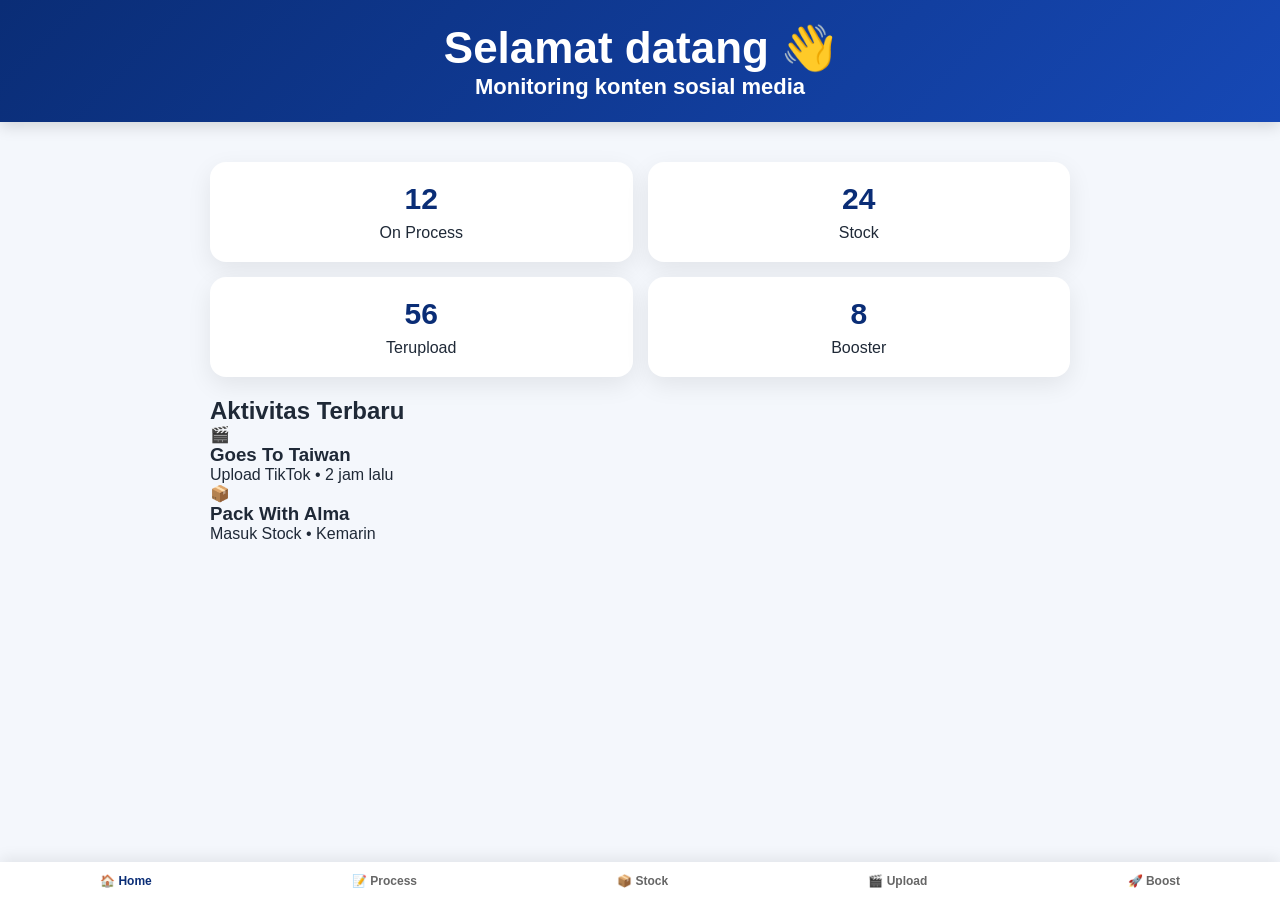
==== index.html @ 69a039ab "Update index.html" ====
<!DOCTYPE html>
<html lang="id">

<head>

<meta charset="UTF-8">
<meta name="viewport" content="width=device-width, initial-scale=1.0">

<title>CBM Content Manager</title>

<link rel="stylesheet" href="style.css">

</head>


<body>


<header>

<h1>Selamat datang 👋</h1>

<p>Monitoring konten sosial media</p>

</header>



<main class="container">


<section class="stats">


<div class="stat-card yellow">

<h2>12</h2>
<p>On Process</p>

</div>



<div class="stat-card blue">

<h2>24</h2>
<p>Stock</p>

</div>



<div class="stat-card green">

<h2>56</h2>
<p>Terupload</p>

</div>



<div class="stat-card purple">

<h2>8</h2>
<p>Booster</p>

</div>


</section>




<section>


<div class="section-title">

<h2>Aktivitas Terbaru</h2>

</div>



<div class="activity-card">


<div class="icon">
🎬
</div>


<div>

<h3>Goes To Taiwan</h3>

<p>
Upload TikTok • 2 jam lalu
</p>

</div>


</div>



<div class="activity-card">


<div class="icon">
📦
</div>


<div>

<h3>Pack With Alma</h3>

<p>
Masuk Stock • Kemarin
</p>

</div>


</div>



</section>




</main>




<nav class="bottom-nav">


<a class="active">

🏠
<span>Home</span>

</a>



<a>

📝
<span>Process</span>

</a>



<a>

📦
<span>Stock</span>

</a>



<a>

🎬
<span>Upload</span>

</a>



<a>

🚀
<span>Boost</span>

</a>



</nav>



<script src="script.js"></script>


</body>

</html>
---- style.css ----
*{
    margin:0;
    padding:0;
    box-sizing:border-box;
}

:root{
    --primary:#0A2D76;
    --primary-dark:#07245f;
    --background:#f4f7fc;
    --white:#ffffff;
    --text:#1f2937;
    --subtext:#6b7280;
    --border:#e5e7eb;
    --shadow:0 8px 24px rgba(0,0,0,.08);
    --radius:16px;
}

body{
    font-family:Arial, Helvetica, sans-serif;
    background:var(--background);
    color:var(--text);
    padding-bottom:90px;
}

header{
    background:linear-gradient(135deg,#0A2D76,#1648b5);
    color:white;
    text-align:center;
    padding:22px;
    font-size:22px;
    font-weight:bold;
    box-shadow:0 4px 15px rgba(0,0,0,.15);
}

.container{
    max-width:900px;
    margin:auto;
    padding:20px;
}

.card{
    background:var(--white);
    border-radius:var(--radius);
    padding:20px;
    margin-bottom:18px;
    box-shadow:var(--shadow);
}

.title{
    font-size:20px;
    font-weight:bold;
    color:var(--primary);
    margin-bottom:8px;
}

.card p{
    color:var(--subtext);
    margin-bottom:18px;
    line-height:1.5;
}

label{
    display:block;
    margin:16px 0 8px;
    font-size:14px;
    font-weight:600;
    color:var(--text);
}

input,
select,
textarea{
    width:100%;
    padding:14px 16px;
    border:1px solid var(--border);
    border-radius:12px;
    font-size:15px;
    background:#fff;
    outline:none;
    transition:.2s;
}

input:focus,
select:focus,
textarea:focus{
    border-color:var(--primary);
    box-shadow:0 0 0 3px rgba(10,45,118,.15);
}

textarea{
    resize:vertical;
    min-height:110px;
}

.button{
    width:100%;
    margin-top:25px;
    padding:15px;
    border:none;
    border-radius:12px;
    background:var(--primary);
    color:white;
    font-size:16px;
    font-weight:bold;
    cursor:pointer;
    transition:.25s;
}

.button:hover{
    background:var(--primary-dark);
    transform:translateY(-2px);
}

.stats{
    display:grid;
    grid-template-columns:repeat(2,1fr);
    gap:15px;
    margin:20px 0;
}

.stat-card{
    background:white;
    border-radius:16px;
    padding:20px;
    text-align:center;
    box-shadow:var(--shadow);
}

.stat-card h2{
    color:var(--primary);
    font-size:30px;
    margin-bottom:8px;
}

.stat-card span{
    font-size:14px;
    color:var(--subtext);
}

#contentList .card{
    border-left:5px solid var(--primary);
    margin-top:15px;
}

.bottom-nav{
    position:fixed;
    bottom:0;
    left:0;
    width:100%;
    background:white;
    display:flex;
    justify-content:space-around;
    align-items:center;
    padding:12px 0;
    box-shadow:0 -4px 15px rgba(0,0,0,.08);
    z-index:999;
}

.bottom-nav a{
    text-decoration:none;
    color:#666;
    font-size:12px;
    font-weight:600;
    text-align:center;
    transition:.2s;
}

.bottom-nav a:hover{
    color:var(--primary);
}

.bottom-nav a.active{
    color:var(--primary);
}

@media(max-width:480px){

    .container{
        padding:15px;
    }

    .card{
        padding:18px;
    }

    .title{
        font-size:18px;
    }

    .stats{
        gap:12px;
    }

    .stat-card h2{
        font-size:24px;
    }

    }
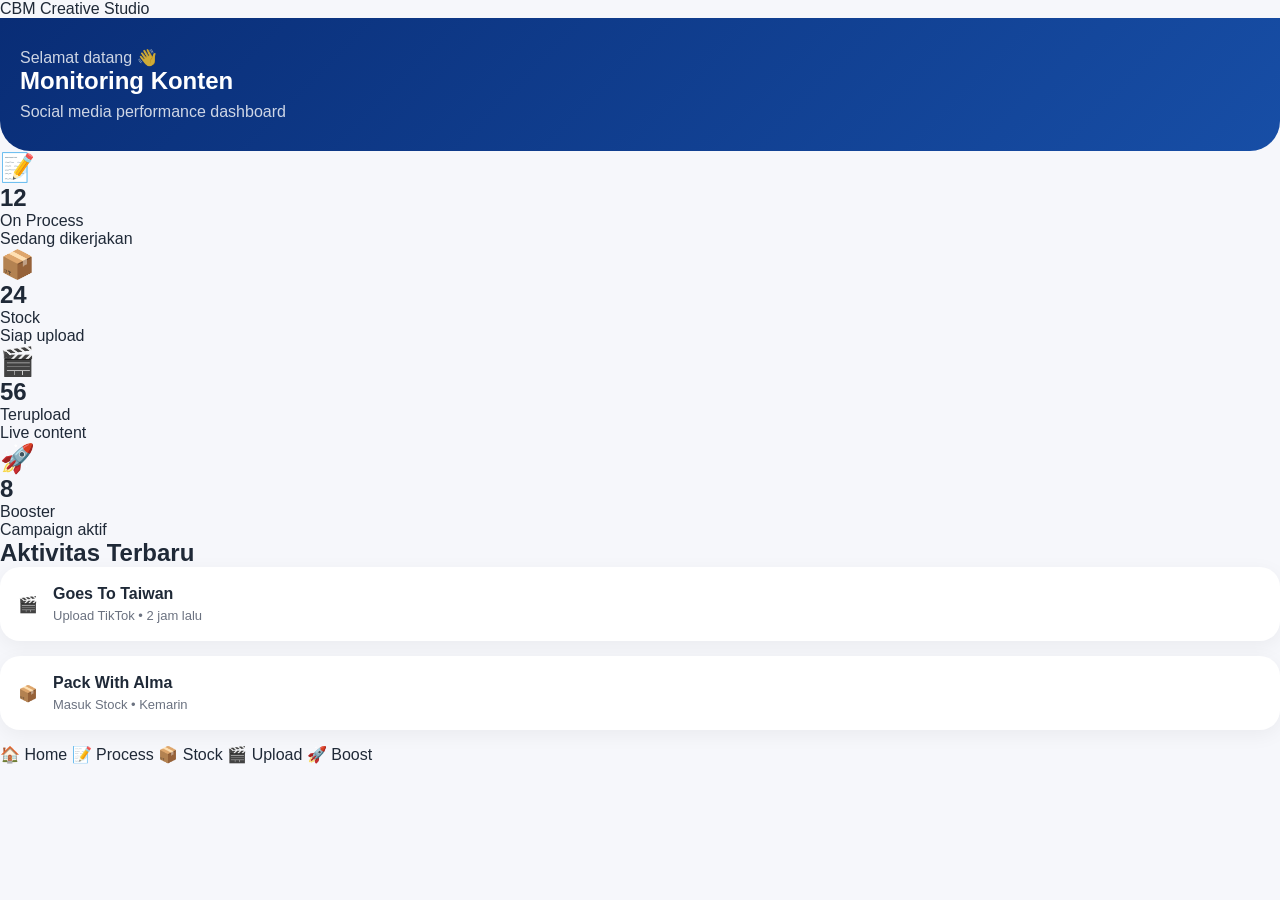
==== commit 37c19221: "Update index.html" ====
--- a/index.html
+++ b/index.html
@@ -6,7 +6,7 @@
 <meta charset="UTF-8">
 <meta name="viewport" content="width=device-width, initial-scale=1.0">
 
-<title>CBM Content Manager</title>
+<title>CBM Creative Studio</title>
 
 <link rel="stylesheet" href="style.css">
 
@@ -16,184 +16,266 @@
 <body>
 
 
+<div class="splash">
+
+<div class="logo">
+CBM
+<span>Creative Studio</span>
+</div>
+
+</div>
+
+
+
 <header>
 
-<h1>Selamat datang 👋</h1>
-
-<p>Monitoring konten sosial media</p>
+
+<div>
+
+<p class="hello">
+Selamat datang 👋
+</p>
+
+
+<h1>
+Monitoring Konten
+</h1>
+
+
+<p class="subtitle">
+Social media performance dashboard
+</p>
+
+
+</div>
+
 
 </header>
 
 
 
-<main class="container">
-
-
-<section class="stats">
-
-
-<div class="stat-card yellow">
-
-<h2>12</h2>
-<p>On Process</p>
-
-</div>
-
-
-
-<div class="stat-card blue">
-
-<h2>24</h2>
-<p>Stock</p>
-
-</div>
-
-
-
-<div class="stat-card green">
-
-<h2>56</h2>
-<p>Terupload</p>
-
-</div>
-
-
-
-<div class="stat-card purple">
-
-<h2>8</h2>
-<p>Booster</p>
-
-</div>
-
-
-</section>
-
-
+
+<main>
+
+
+<section class="grid">
+
+
+<div class="card process">
+
+<div class="icon">
+📝
+</div>
+
+<h2 class="counter">
+12
+</h2>
+
+<p>
+On Process
+</p>
+
+<span>
+Sedang dikerjakan
+</span>
+
+</div>
+
+
+
+<div class="card stock">
+
+<div class="icon">
+📦
+</div>
+
+<h2 class="counter">
+24
+</h2>
+
+<p>
+Stock
+</p>
+
+<span>
+Siap upload
+</span>
+
+</div>
+
+
+
+<div class="card upload">
+
+<div class="icon">
+🎬
+</div>
+
+<h2 class="counter">
+56
+</h2>
+
+<p>
+Terupload
+</p>
+
+<span>
+Live content
+</span>
+
+</div>
+
+
+
+
+<div class="card booster">
+
+<div class="icon">
+🚀
+</div>
+
+<h2>
+8
+</h2>
+
+<p>
+Booster
+</p>
+
+<span>
+Campaign aktif
+</span>
+
+</div>
+
+
+
+</section>
+
+
+
+
+<section class="activity">
+
+
+<h2>
+Aktivitas Terbaru
+</h2>
+
+
+<div class="activity-card">
+
+
+<div>
+🎬
+</div>
 
 
 <section>
 
-
-<div class="section-title">
-
-<h2>Aktivitas Terbaru</h2>
-
-</div>
+<h3>
+Goes To Taiwan
+</h3>
+
+
+<p>
+Upload TikTok • 2 jam lalu
+</p>
+
+
+</section>
+
+
+</div>
+
 
 
 
 <div class="activity-card">
 
 
-<div class="icon">
+<div>
+📦
+</div>
+
+
+<section>
+
+<h3>
+Pack With Alma
+</h3>
+
+
+<p>
+Masuk Stock • Kemarin
+</p>
+
+
+</section>
+
+
+</div>
+
+
+</section>
+
+
+</main>
+
+
+
+
+
+<nav>
+
+
+<a class="active">
+🏠
+<span>
+Home
+</span>
+</a>
+
+
+<a>
+📝
+<span>
+Process
+</span>
+</a>
+
+
+<a>
+📦
+<span>
+Stock
+</span>
+</a>
+
+
+<a>
 🎬
-</div>
-
-
-<div>
-
-<h3>Goes To Taiwan</h3>
-
-<p>
-Upload TikTok • 2 jam lalu
-</p>
-
-</div>
-
-
-</div>
-
-
-
-<div class="activity-card">
-
-
-<div class="icon">
-📦
-</div>
-
-
-<div>
-
-<h3>Pack With Alma</h3>
-
-<p>
-Masuk Stock • Kemarin
-</p>
-
-</div>
-
-
-</div>
-
-
-
-</section>
-
-
-
-
-</main>
-
-
-
-
-<nav class="bottom-nav">
-
-
-<a class="active">
-
-🏠
-<span>Home</span>
-
-</a>
-
-
-
-<a>
-
-📝
-<span>Process</span>
-
-</a>
-
-
-
-<a>
-
-📦
-<span>Stock</span>
-
-</a>
-
-
-
-<a>
-
-🎬
-<span>Upload</span>
-
-</a>
-
-
-
-<a>
-
+<span>
+Upload
+</span>
+</a>
+
+
+<a>
 🚀
-<span>Boost</span>
-
-</a>
-
+<span>
+Boost
+</span>
+</a>
 
 
 </nav>
 
 
 
+
 <script src="script.js"></script>
 
 
 </body>
-
 </html>
--- a/style.css
+++ b/style.css
@@ -1,199 +1,279 @@
 *{
-    margin:0;
-    padding:0;
-    box-sizing:border-box;
-}
-
-:root{
-    --primary:#0A2D76;
-    --primary-dark:#07245f;
-    --background:#f4f7fc;
-    --white:#ffffff;
-    --text:#1f2937;
-    --subtext:#6b7280;
-    --border:#e5e7eb;
-    --shadow:0 8px 24px rgba(0,0,0,.08);
-    --radius:16px;
-}
+
+margin:0;
+padding:0;
+box-sizing:border-box;
+
+}
+
+
 
 body{
-    font-family:Arial, Helvetica, sans-serif;
-    background:var(--background);
-    color:var(--text);
-    padding-bottom:90px;
-}
+
+font-family:
+Inter,
+Arial,
+sans-serif;
+
+background:#F6F7FB;
+
+color:#1F2937;
+
+padding-bottom:90px;
+
+}
+
+
 
 header{
-    background:linear-gradient(135deg,#0A2D76,#1648b5);
-    color:white;
-    text-align:center;
-    padding:22px;
-    font-size:22px;
-    font-weight:bold;
-    box-shadow:0 4px 15px rgba(0,0,0,.15);
-}
+
+background:
+linear-gradient(
+135deg,
+#092D76,
+#174EA6
+);
+
+
+color:white;
+
+padding:30px 20px;
+
+border-radius:
+0 0 30px 30px;
+
+}
+
+
+
+header h1{
+
+font-size:24px;
+
+margin-bottom:8px;
+
+}
+
+
+
+header p{
+
+opacity:.8;
+
+}
+
+
 
 .container{
-    max-width:900px;
-    margin:auto;
-    padding:20px;
-}
-
-.card{
-    background:var(--white);
-    border-radius:var(--radius);
-    padding:20px;
-    margin-bottom:18px;
-    box-shadow:var(--shadow);
-}
-
-.title{
-    font-size:20px;
-    font-weight:bold;
-    color:var(--primary);
-    margin-bottom:8px;
-}
-
-.card p{
-    color:var(--subtext);
-    margin-bottom:18px;
-    line-height:1.5;
-}
-
-label{
-    display:block;
-    margin:16px 0 8px;
-    font-size:14px;
-    font-weight:600;
-    color:var(--text);
-}
-
-input,
-select,
-textarea{
-    width:100%;
-    padding:14px 16px;
-    border:1px solid var(--border);
-    border-radius:12px;
-    font-size:15px;
-    background:#fff;
-    outline:none;
-    transition:.2s;
-}
-
-input:focus,
-select:focus,
-textarea:focus{
-    border-color:var(--primary);
-    box-shadow:0 0 0 3px rgba(10,45,118,.15);
-}
-
-textarea{
-    resize:vertical;
-    min-height:110px;
-}
-
-.button{
-    width:100%;
-    margin-top:25px;
-    padding:15px;
-    border:none;
-    border-radius:12px;
-    background:var(--primary);
-    color:white;
-    font-size:16px;
-    font-weight:bold;
-    cursor:pointer;
-    transition:.25s;
-}
-
-.button:hover{
-    background:var(--primary-dark);
-    transform:translateY(-2px);
-}
+
+padding:20px;
+
+}
+
+
+
 
 .stats{
-    display:grid;
-    grid-template-columns:repeat(2,1fr);
-    gap:15px;
-    margin:20px 0;
-}
+
+display:grid;
+
+grid-template-columns:
+repeat(2,1fr);
+
+gap:15px;
+
+margin-top:-20px;
+
+}
+
+
+
 
 .stat-card{
-    background:white;
-    border-radius:16px;
-    padding:20px;
-    text-align:center;
-    box-shadow:var(--shadow);
-}
+
+background:white;
+
+padding:20px;
+
+border-radius:22px;
+
+box-shadow:
+0 8px 25px rgba(0,0,0,.06);
+
+}
+
+
 
 .stat-card h2{
-    color:var(--primary);
-    font-size:30px;
-    margin-bottom:8px;
-}
-
-.stat-card span{
-    font-size:14px;
-    color:var(--subtext);
-}
-
-#contentList .card{
-    border-left:5px solid var(--primary);
-    margin-top:15px;
-}
+
+font-size:32px;
+
+}
+
+
+
+.stat-card p{
+
+color:#6B7280;
+
+margin-top:5px;
+
+}
+
+
+
+.yellow h2{
+
+color:#EAB308;
+
+}
+
+
+.blue h2{
+
+color:#2563EB;
+
+}
+
+
+.green h2{
+
+color:#16A34A;
+
+}
+
+
+.purple h2{
+
+color:#9333EA;
+
+}
+
+
+
+
+.section-title{
+
+margin:
+
+30px 0 15px;
+
+}
+
+
+
+.activity-card{
+
+background:white;
+
+padding:18px;
+
+border-radius:20px;
+
+display:flex;
+
+gap:15px;
+
+align-items:center;
+
+margin-bottom:15px;
+
+box-shadow:
+0 5px 20px rgba(0,0,0,.05);
+
+}
+
+
+
+.icon{
+
+font-size:28px;
+
+}
+
+
+.activity-card h3{
+
+font-size:16px;
+
+}
+
+
+
+.activity-card p{
+
+font-size:13px;
+
+color:#6B7280;
+
+margin-top:5px;
+
+}
+
+
+
 
 .bottom-nav{
-    position:fixed;
-    bottom:0;
-    left:0;
-    width:100%;
-    background:white;
-    display:flex;
-    justify-content:space-around;
-    align-items:center;
-    padding:12px 0;
-    box-shadow:0 -4px 15px rgba(0,0,0,.08);
-    z-index:999;
-}
+
+position:fixed;
+
+bottom:15px;
+
+left:15px;
+
+right:15px;
+
+
+height:70px;
+
+
+background:white;
+
+
+border-radius:25px;
+
+
+display:flex;
+
+justify-content:space-around;
+
+align-items:center;
+
+
+box-shadow:
+0 10px 30px rgba(0,0,0,.12);
+
+
+}
+
+
 
 .bottom-nav a{
-    text-decoration:none;
-    color:#666;
-    font-size:12px;
-    font-weight:600;
-    text-align:center;
-    transition:.2s;
-}
-
-.bottom-nav a:hover{
-    color:var(--primary);
-}
-
-.bottom-nav a.active{
-    color:var(--primary);
-}
-
-@media(max-width:480px){
-
-    .container{
-        padding:15px;
-    }
-
-    .card{
-        padding:18px;
-    }
-
-    .title{
-        font-size:18px;
-    }
-
-    .stats{
-        gap:12px;
-    }
-
-    .stat-card h2{
-        font-size:24px;
-    }
-
-    }
+
+text-align:center;
+
+font-size:12px;
+
+color:#9CA3AF;
+
+}
+
+
+
+.bottom-nav span{
+
+display:block;
+
+margin-top:4px;
+
+}
+
+
+
+.bottom-nav .active{
+
+color:#092D76;
+
+font-weight:bold;
+
+}
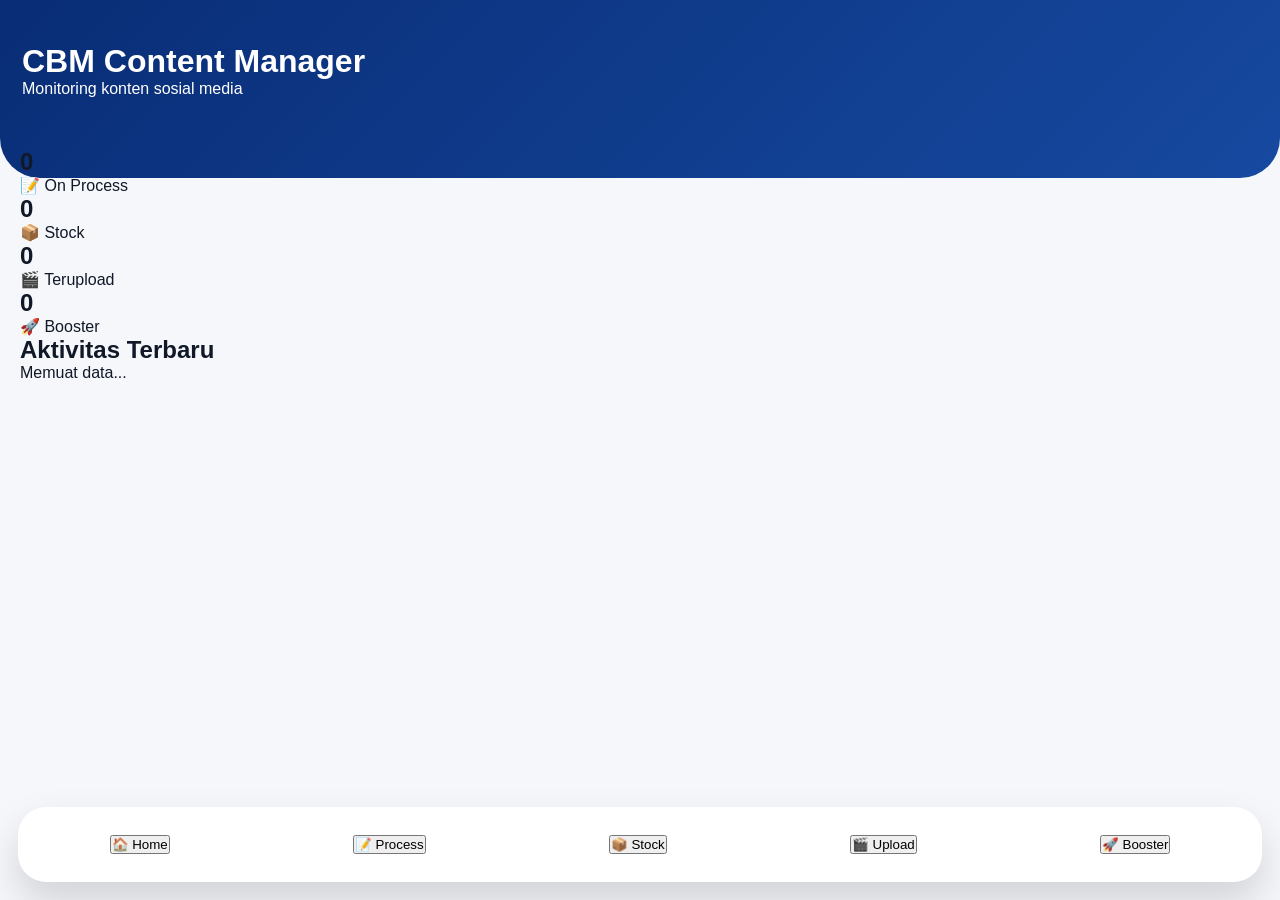
==== commit 82a86a07: "Update index.html" ====
--- a/index.html
+++ b/index.html
@@ -1,218 +1,65 @@
 <!DOCTYPE html>
 <html lang="id">
-
 <head>
 
 <meta charset="UTF-8">
 <meta name="viewport" content="width=device-width, initial-scale=1.0">
 
-<title>CBM Creative Studio</title>
+<title>CBM Content Manager</title>
 
 <link rel="stylesheet" href="style.css">
 
 </head>
 
-
 <body>
 
 
-<div class="splash">
+<header>
 
-<div class="logo">
-CBM
-<span>Creative Studio</span>
-</div>
+<h1>CBM Content Manager</h1>
+<p>Monitoring konten sosial media</p>
+
+</header>
+
+
+
+<main id="app">
+
+
+<section class="dashboard">
+
+
+<div class="box yellow">
+
+<h2 id="processCount">0</h2>
+<p>📝 On Process</p>
 
 </div>
 
 
 
-<header>
+<div class="box blue">
 
-
-<div>
-
-<p class="hello">
-Selamat datang 👋
-</p>
-
-
-<h1>
-Monitoring Konten
-</h1>
-
-
-<p class="subtitle">
-Social media performance dashboard
-</p>
-
-
-</div>
-
-
-</header>
-
-
-
-
-<main>
-
-
-<section class="grid">
-
-
-<div class="card process">
-
-<div class="icon">
-📝
-</div>
-
-<h2 class="counter">
-12
-</h2>
-
-<p>
-On Process
-</p>
-
-<span>
-Sedang dikerjakan
-</span>
+<h2 id="stockCount">0</h2>
+<p>📦 Stock</p>
 
 </div>
 
 
 
-<div class="card stock">
+<div class="box green">
 
-<div class="icon">
-📦
-</div>
-
-<h2 class="counter">
-24
-</h2>
-
-<p>
-Stock
-</p>
-
-<span>
-Siap upload
-</span>
+<h2 id="uploadCount">0</h2>
+<p>🎬 Terupload</p>
 
 </div>
 
 
 
-<div class="card upload">
+<div class="box purple">
 
-<div class="icon">
-🎬
-</div>
-
-<h2 class="counter">
-56
-</h2>
-
-<p>
-Terupload
-</p>
-
-<span>
-Live content
-</span>
-
-</div>
-
-
-
-
-<div class="card booster">
-
-<div class="icon">
-🚀
-</div>
-
-<h2>
-8
-</h2>
-
-<p>
-Booster
-</p>
-
-<span>
-Campaign aktif
-</span>
-
-</div>
-
-
-
-</section>
-
-
-
-
-<section class="activity">
-
-
-<h2>
-Aktivitas Terbaru
-</h2>
-
-
-<div class="activity-card">
-
-
-<div>
-🎬
-</div>
-
-
-<section>
-
-<h3>
-Goes To Taiwan
-</h3>
-
-
-<p>
-Upload TikTok • 2 jam lalu
-</p>
-
-
-</section>
-
-
-</div>
-
-
-
-
-<div class="activity-card">
-
-
-<div>
-📦
-</div>
-
-
-<section>
-
-<h3>
-Pack With Alma
-</h3>
-
-
-<p>
-Masuk Stock • Kemarin
-</p>
-
-
-</section>
-
+<h2 id="boosterCount">0</h2>
+<p>🚀 Booster</p>
 
 </div>
 
@@ -220,8 +67,23 @@
 </section>
 
 
+
+<h2 class="title">
+Aktivitas Terbaru
+</h2>
+
+
+<div id="activity">
+
+<p>
+Memuat data...
+</p>
+
+</div>
+
+
+
 </main>
-
 
 
 
@@ -229,48 +91,37 @@
 <nav>
 
 
-<a class="active">
+<button onclick="goPage('home')">
 🏠
-<span>
-Home
-</span>
-</a>
+<span>Home</span>
+</button>
 
 
-<a>
+<button onclick="goPage('process')">
 📝
-<span>
-Process
-</span>
-</a>
+<span>Process</span>
+</button>
 
 
-<a>
+<button onclick="goPage('stock')">
 📦
-<span>
-Stock
-</span>
-</a>
+<span>Stock</span>
+</button>
 
 
-<a>
+<button onclick="goPage('upload')">
 🎬
-<span>
-Upload
-</span>
-</a>
+<span>Upload</span>
+</button>
 
 
-<a>
+<button onclick="goPage('booster')">
 🚀
-<span>
-Boost
-</span>
-</a>
+<span>Booster</span>
+</button>
 
 
 </nav>
-
 
 
 
--- a/style.css
+++ b/style.css
@@ -1,46 +1,172 @@
 *{
-
-margin:0;
-padding:0;
-box-sizing:border-box;
-
-}
-
+    margin:0;
+    padding:0;
+    box-sizing:border-box;
+}
 
 
 body{
 
-font-family:
-Inter,
-Arial,
-sans-serif;
-
-background:#F6F7FB;
-
-color:#1F2937;
-
-padding-bottom:90px;
-
-}
-
+    font-family:
+    "Inter",
+    Arial,
+    sans-serif;
+
+    background:#F5F7FB;
+
+    color:#111827;
+
+    min-height:100vh;
+
+    padding-bottom:100px;
+
+}
+
+
+
+/* SPLASH */
+
+.splash{
+
+    position:fixed;
+
+    inset:0;
+
+    background:
+    linear-gradient(
+        135deg,
+        #092D76,
+        #2563EB
+    );
+
+    display:flex;
+
+    justify-content:center;
+
+    align-items:center;
+
+    z-index:99;
+
+    animation:
+    splashOut 1.8s ease forwards;
+
+}
+
+
+
+.logo{
+
+    color:white;
+
+    font-size:42px;
+
+    font-weight:800;
+
+    text-align:center;
+
+    animation:
+    logoIn .8s ease;
+
+}
+
+
+.logo span{
+
+    display:block;
+
+    font-size:16px;
+
+    font-weight:400;
+
+    opacity:.8;
+
+    margin-top:8px;
+
+}
+
+
+
+@keyframes logoIn{
+
+from{
+
+transform:scale(.7);
+
+opacity:0;
+
+}
+
+to{
+
+transform:scale(1);
+
+opacity:1;
+
+}
+
+}
+
+
+
+@keyframes splashOut{
+
+0%,70%{
+
+opacity:1;
+
+}
+
+100%{
+
+opacity:0;
+
+visibility:hidden;
+
+}
+
+}
+
+
+
+
+
+/* HEADER */
 
 
 header{
 
 background:
+
 linear-gradient(
 135deg,
 #092D76,
-#174EA6
+#1649A0
 );
 
 
+padding:
+
+35px 22px
+80px;
+
+
+border-radius:
+
+0 0 40px 40px;
+
+
 color:white;
 
-padding:30px 20px;
-
-border-radius:
-0 0 30px 30px;
+
+}
+
+
+
+.hello{
+
+font-size:15px;
+
+opacity:.8;
 
 }
 
@@ -48,232 +174,349 @@
 
 header h1{
 
-font-size:24px;
-
-margin-bottom:8px;
-
-}
-
-
-
-header p{
-
-opacity:.8;
-
-}
-
-
-
-.container{
+font-size:32px;
+
+margin-top:8px;
+
+}
+
+
+.subtitle{
+
+margin-top:8px;
+
+opacity:.75;
+
+}
+
+
+
+
+/* MAIN */
+
+
+main{
 
 padding:20px;
 
-}
-
-
-
-
-.stats{
+margin-top:-50px;
+
+}
+
+
+
+
+/* GRID */
+
+
+.grid{
 
 display:grid;
 
 grid-template-columns:
+
 repeat(2,1fr);
 
+
+gap:16px;
+
+}
+
+
+
+
+
+/* CARD */
+
+
+.card{
+
+background:
+
+rgba(255,255,255,.9);
+
+
+border-radius:26px;
+
+
+padding:20px;
+
+
+box-shadow:
+
+0 15px 35px rgba(0,0,0,.08);
+
+
+animation:
+
+cardUp .7s ease;
+
+
+transition:.3s;
+
+
+position:relative;
+
+
+overflow:hidden;
+
+
+}
+
+
+
+.card:hover{
+
+transform:
+
+translateY(-6px);
+
+}
+
+
+
+
+
+.card::after{
+
+content:"";
+
+position:absolute;
+
+width:100px;
+
+height:100px;
+
+right:-40px;
+
+top:-40px;
+
+border-radius:50%;
+
+opacity:.12;
+
+}
+
+
+
+
+.process::after{
+
+background:#FACC15;
+
+}
+
+
+.stock::after{
+
+background:#2563EB;
+
+}
+
+
+.upload::after{
+
+background:#22C55E;
+
+}
+
+
+.booster::after{
+
+background:#A855F7;
+
+}
+
+
+
+
+.icon{
+
+font-size:30px;
+
+margin-bottom:15px;
+
+}
+
+
+
+
+.card h2{
+
+font-size:34px;
+
+}
+
+
+.card p{
+
+font-weight:700;
+
+margin-top:5px;
+
+}
+
+
+.card span{
+
+font-size:12px;
+
+color:#6B7280;
+
+}
+
+
+
+@keyframes cardUp{
+
+from{
+
+opacity:0;
+
+transform:
+translateY(30px);
+
+}
+
+to{
+
+opacity:1;
+
+transform:
+translateY(0);
+
+}
+
+}
+
+
+
+
+
+/* ACTIVITY */
+
+
+.activity{
+
+margin-top:35px;
+
+}
+
+
+
+.activity h2{
+
+margin-bottom:15px;
+
+}
+
+
+
+.activity-card{
+
+background:white;
+
+
+border-radius:22px;
+
+
+padding:18px;
+
+
+display:flex;
+
+
 gap:15px;
 
-margin-top:-20px;
-
-}
-
-
-
-
-.stat-card{
+
+align-items:center;
+
+
+margin-bottom:14px;
+
+
+box-shadow:
+
+0 10px 25px rgba(0,0,0,.05);
+
+
+animation:
+
+cardUp .8s ease;
+
+
+}
+
+
+
+.activity-card div{
+
+font-size:28px;
+
+}
+
+
+
+.activity-card h3{
+
+font-size:16px;
+
+}
+
+
+
+.activity-card p{
+
+font-size:13px;
+
+color:#6B7280;
+
+margin-top:5px;
+
+}
+
+
+
+
+
+/* BOTTOM NAV */
+
+
+nav{
+
+position:fixed;
+
+
+bottom:18px;
+
+
+left:18px;
+
+
+right:18px;
+
+
+height:75px;
+
 
 background:white;
 
-padding:20px;
-
-border-radius:22px;
+
+border-radius:28px;
+
+
+display:flex;
+
+
+justify-content:space-around;
+
+
+align-items:center;
+
 
 box-shadow:
-0 8px 25px rgba(0,0,0,.06);
-
-}
-
-
-
-.stat-card h2{
-
-font-size:32px;
-
-}
-
-
-
-.stat-card p{
-
-color:#6B7280;
-
-margin-top:5px;
-
-}
-
-
-
-.yellow h2{
-
-color:#EAB308;
-
-}
-
-
-.blue h2{
-
-color:#2563EB;
-
-}
-
-
-.green h2{
-
-color:#16A34A;
-
-}
-
-
-.purple h2{
-
-color:#9333EA;
-
-}
-
-
-
-
-.section-title{
-
-margin:
-
-30px 0 15px;
-
-}
-
-
-
-.activity-card{
-
-background:white;
-
-padding:18px;
-
-border-radius:20px;
-
-display:flex;
-
-gap:15px;
-
-align-items:center;
-
-margin-bottom:15px;
-
-box-shadow:
-0 5px 20px rgba(0,0,0,.05);
-
-}
-
-
-
-.icon{
-
-font-size:28px;
-
-}
-
-
-.activity-card h3{
-
-font-size:16px;
-
-}
-
-
-
-.activity-card p{
-
-font-size:13px;
-
-color:#6B7280;
-
-margin-top:5px;
-
-}
-
-
-
-
-.bottom-nav{
-
-position:fixed;
-
-bottom:15px;
-
-left:15px;
-
-right:15px;
-
-
-height:70px;
-
-
-background:white;
-
-
-border-radius:25px;
-
-
-display:flex;
-
-justify-content:space-around;
-
-align-items:center;
-
-
-box-shadow:
-0 10px 30px rgba(0,0,0,.12);
-
-
-}
-
-
-
-.bottom-nav a{
-
-text-align:center;
-
-font-size:12px;
-
-color:#9CA3AF;
-
-}
-
-
-
-.bottom-nav span{
-
-display:block;
-
-margin-top:4px;
-
-}
-
-
-
-.bottom-nav .active{
-
-color:#092D76;
-
-font-weight:bold;
-
-}
+
+0 20px 40px rgba(0,0,0,.15);
+
+
+z
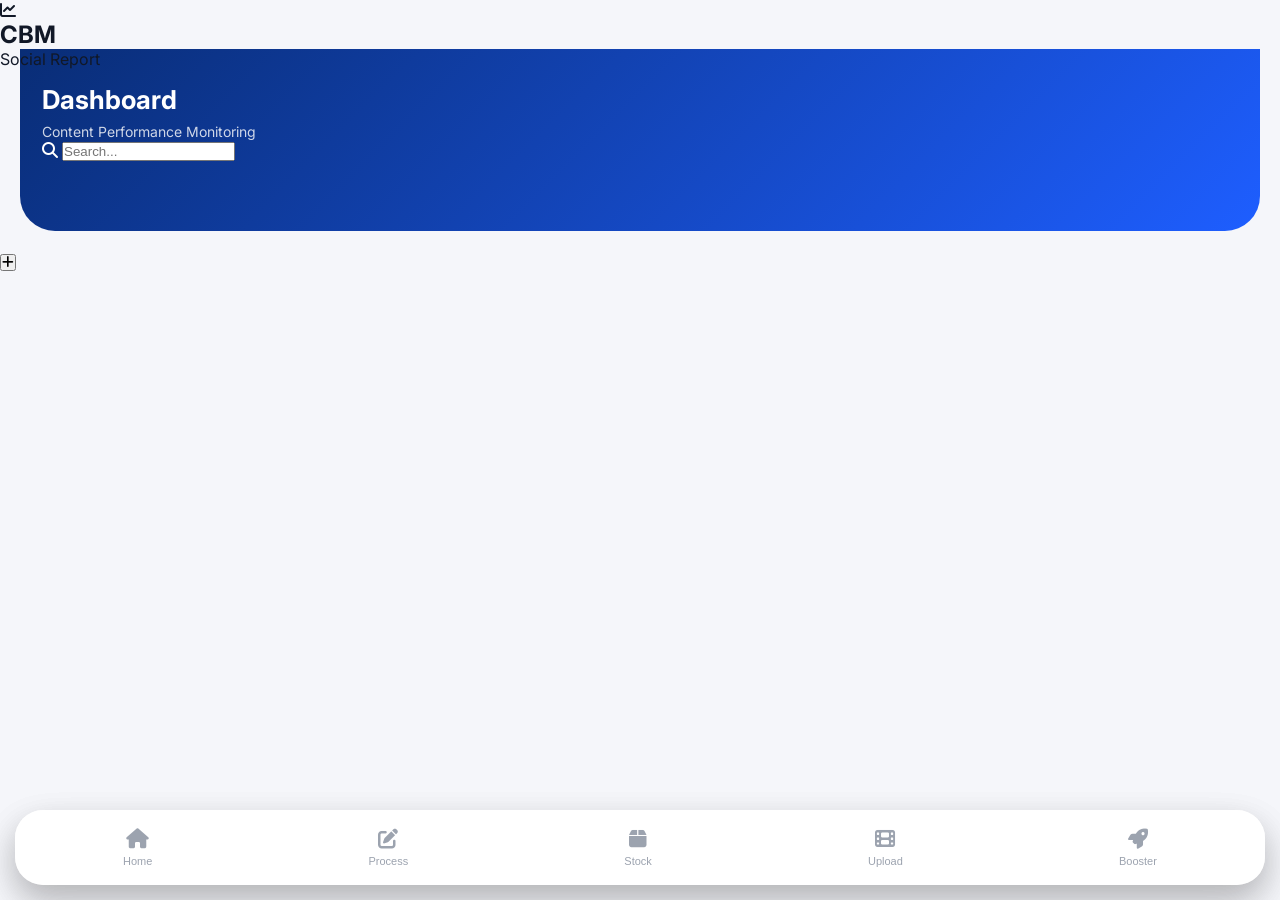
==== commit f7a278f9: "Update index.html" ====
--- a/index.html
+++ b/index.html
@@ -1,132 +1,262 @@
 <!DOCTYPE html>
 <html lang="id">
 <head>
-
-<meta charset="UTF-8">
-<meta name="viewport" content="width=device-width, initial-scale=1.0">
-
-<title>CBM Content Manager</title>
-
-<link rel="stylesheet" href="style.css">
-
+    <meta charset="UTF-8" />
+    <meta name="viewport" content="width=device-width, initial-scale=1.0" />
+
+    <title>CBM Social Report</title>
+
+    <!-- Font -->
+    <link rel="preconnect" href="https://fonts.googleapis.com">
+    <link rel="preconnect" href="https://fonts.gstatic.com" crossorigin>
+    <link href="https://fonts.googleapis.com/css2?family=Inter:wght@300;400;500;600;700;800&display=swap" rel="stylesheet">
+
+    <!-- Icons -->
+    <link
+        rel="stylesheet"
+        href="https://cdnjs.cloudflare.com/ajax/libs/font-awesome/6.7.2/css/all.min.css"
+    />
+
+    <!-- CSS -->
+    <link rel="stylesheet" href="style.css">
 </head>
 
 <body>
 
-
-<header>
-
-<h1>CBM Content Manager</h1>
-<p>Monitoring konten sosial media</p>
-
-</header>
-
-
-
-<main id="app">
-
-
-<section class="dashboard">
-
-
-<div class="box yellow">
-
-<h2 id="processCount">0</h2>
-<p>📝 On Process</p>
+<div class="app">
+
+    <!-- ===================== -->
+    <!-- Sidebar -->
+    <!-- ===================== -->
+
+    <aside class="sidebar">
+
+        <div class="logo">
+
+            <div class="logo-icon">
+                <i class="fa-solid fa-chart-line"></i>
+            </div>
+
+            <div class="logo-text">
+                <h2>CBM</h2>
+                <span>Social Report</span>
+            </div>
+
+        </div>
+
+        <nav class="menu">
+
+            <button class="menu-item active" data-page="home">
+                <i class="fa-solid fa-house"></i>
+                <span>Home</span>
+            </button>
+
+            <button class="menu-item" data-page="onprocess">
+                <i class="fa-solid fa-pen-to-square"></i>
+                <span>On Process</span>
+            </button>
+
+            <button class="menu-item" data-page="stock">
+                <i class="fa-solid fa-box"></i>
+                <span>Stock</span>
+            </button>
+
+            <button class="menu-item" data-page="upload">
+                <i class="fa-solid fa-film"></i>
+                <span>Upload</span>
+            </button>
+
+            <button class="menu-item" data-page="booster">
+                <i class="fa-solid fa-rocket"></i>
+                <span>Booster</span>
+            </button>
+
+        </nav>
+
+    </aside>
+
+    <!-- ===================== -->
+    <!-- Main -->
+    <!-- ===================== -->
+
+    <main class="main">
+
+        <!-- Topbar -->
+
+        <header class="topbar">
+
+            <div class="page-title">
+
+                <h1 id="pageTitle">
+                    Dashboard
+                </h1>
+
+                <p>
+                    Content Performance Monitoring
+                </p>
+
+            </div>
+
+            <div class="top-actions">
+
+                <div class="search-box">
+
+                    <i class="fa-solid fa-magnifying-glass"></i>
+
+                    <input
+                        id="searchInput"
+                        type="text"
+                        placeholder="Search..."
+                    >
+
+                </div>
+
+            </div>
+
+        </header>
+
+        <!-- Dashboard Cards -->
+
+        <section
+            class="dashboard-grid"
+            id="dashboardGrid">
+
+        </section>
+
+        <!-- Dynamic Content -->
+
+        <section
+            id="contentArea"
+            class="content-area">
+
+        </section>
+
+    </main>
 
 </div>
 
 
-
-<div class="box blue">
-
-<h2 id="stockCount">0</h2>
-<p>📦 Stock</p>
+<!-- ===================== -->
+<!-- Floating Button -->
+<!-- ===================== -->
+
+<button
+    class="fab"
+    id="fab">
+
+    <i class="fa-solid fa-plus"></i>
+
+</button>
+
+
+<!-- ===================== -->
+<!-- Bottom Navigation -->
+<!-- ===================== -->
+
+<nav class="bottom-nav">
+
+    <button
+        class="bottom-item active"
+        data-page="home">
+
+        <i class="fa-solid fa-house"></i>
+        <span>Home</span>
+
+    </button>
+
+    <button
+        class="bottom-item"
+        data-page="onprocess">
+
+        <i class="fa-solid fa-pen-to-square"></i>
+        <span>Process</span>
+
+    </button>
+
+    <button
+        class="bottom-item"
+        data-page="stock">
+
+        <i class="fa-solid fa-box"></i>
+        <span>Stock</span>
+
+    </button>
+
+    <button
+        class="bottom-item"
+        data-page="upload">
+
+        <i class="fa-solid fa-film"></i>
+        <span>Upload</span>
+
+    </button>
+
+    <button
+        class="bottom-item"
+        data-page="booster">
+
+        <i class="fa-solid fa-rocket"></i>
+        <span>Booster</span>
+
+    </button>
+
+</nav>
+
+
+<!-- ===================== -->
+<!-- Loading -->
+<!-- ===================== -->
+
+<div
+    class="loading-overlay"
+    id="loading">
+
+    <div class="loader"></div>
 
 </div>
 
 
-
-<div class="box green">
-
-<h2 id="uploadCount">0</h2>
-<p>🎬 Terupload</p>
+<!-- ===================== -->
+<!-- Toast -->
+<!-- ===================== -->
+
+<div
+    id="toast"
+    class="toast">
 
 </div>
 
 
-
-<div class="box purple">
-
-<h2 id="boosterCount">0</h2>
-<p>🚀 Booster</p>
-
-</div>
-
-
-</section>
-
-
-
-<h2 class="title">
-Aktivitas Terbaru
-</h2>
-
-
-<div id="activity">
-
-<p>
-Memuat data...
-</p>
-
-</div>
-
-
-
-</main>
-
-
-
-
-<nav>
-
-
-<button onclick="goPage('home')">
-🏠
-<span>Home</span>
-</button>
-
-
-<button onclick="goPage('process')">
-📝
-<span>Process</span>
-</button>
-
-
-<button onclick="goPage('stock')">
-📦
-<span>Stock</span>
-</button>
-
-
-<button onclick="goPage('upload')">
-🎬
-<span>Upload</span>
-</button>
-
-
-<button onclick="goPage('booster')">
-🚀
-<span>Booster</span>
-</button>
-
-
-</nav>
-
-
+<!-- ===================== -->
+<!-- Template -->
+<!-- ===================== -->
+
+<template id="cardTemplate">
+
+    <div class="card ripple">
+
+        <div class="card-header">
+
+            <h3></h3>
+
+            <span></span>
+
+        </div>
+
+        <div class="card-body">
+
+        </div>
+
+    </div>
+
+</template>
+
+
+<!-- ===================== -->
+<!-- Script -->
+<!-- ===================== -->
 
 <script src="script.js"></script>
-
 
 </body>
 </html>
--- a/style.css
+++ b/style.css
@@ -1,522 +1,299 @@
-*{
-    margin:0;
-    padding:0;
-    box-sizing:border-box;
-}
-
-
-body{
-
-    font-family:
-    "Inter",
-    Arial,
-    sans-serif;
-
-    background:#F5F7FB;
-
-    color:#111827;
-
-    min-height:100vh;
-
-    padding-bottom:100px;
-
-}
-
-
-
-/* SPLASH */
-
-.splash{
-
-    position:fixed;
-
-    inset:0;
-
-    background:
-    linear-gradient(
+* {
+    margin: 0;
+    padding: 0;
+    box-sizing: border-box;
+}
+
+
+body {
+    font-family: "Inter", Arial, sans-serif;
+    background: #F5F6FA;
+    color: #111827;
+    padding-bottom: 100px;
+}
+
+
+
+/* HEADER */
+
+header {
+    background: linear-gradient(
         135deg,
         #092D76,
-        #2563EB
+        #1E5EFF
     );
 
+    color: white;
+    padding: 35px 22px 70px;
+
+    border-radius:
+    0 0 35px 35px;
+}
+
+
+header h1 {
+    font-size: 26px;
+    font-weight: 700;
+}
+
+
+header p {
+    margin-top: 8px;
+    opacity: .8;
+    font-size: 14px;
+}
+
+
+
+
+/* CONTENT */
+
+main {
+    padding: 20px;
+    margin-top: -40px;
+}
+
+
+
+/* DASHBOARD CARD */
+
+.dashboard {
+
+    display:grid;
+
+    grid-template-columns:
+    repeat(2,1fr);
+
+    gap:16px;
+
+}
+
+
+
+.box {
+
+    background:white;
+
+    padding:20px;
+
+    border-radius:24px;
+
+    box-shadow:
+    0 10px 25px rgba(0,0,0,.08);
+
+    transition:.3s;
+
+}
+
+
+
+.box:hover {
+
+    transform:
+    translateY(-5px);
+
+}
+
+
+
+.box h2 {
+
+    font-size:34px;
+
+    margin-bottom:8px;
+
+}
+
+
+
+.box p {
+
+    font-size:14px;
+
+    font-weight:600;
+
+}
+
+
+
+/* COLOR STATUS */
+
+
+.yellow h2 {
+    color:#EAB308;
+}
+
+
+.blue h2 {
+    color:#2563EB;
+}
+
+
+.green h2 {
+    color:#16A34A;
+}
+
+
+.purple h2 {
+    color:#9333EA;
+}
+
+
+
+
+
+/* ACTIVITY */
+
+.title {
+
+    margin-top:35px;
+
+    margin-bottom:15px;
+
+    font-size:20px;
+
+}
+
+
+
+.activity-card {
+
+    background:white;
+
+    padding:18px;
+
+    border-radius:20px;
+
+    margin-bottom:14px;
+
+    box-shadow:
+
+    0 8px 20px rgba(0,0,0,.06);
+
+    animation:
+    fadeUp .4s ease;
+
+}
+
+
+
+@keyframes fadeUp {
+
+    from {
+
+        opacity:0;
+
+        transform:
+        translateY(15px);
+
+    }
+
+
+    to {
+
+        opacity:1;
+
+        transform:
+        translateY(0);
+
+    }
+
+}
+
+
+
+
+
+/* BOTTOM NAV */
+
+
+nav {
+
+    position:fixed;
+
+    bottom:15px;
+
+    left:15px;
+
+    right:15px;
+
+
+    height:75px;
+
+
+    background:white;
+
+
+    border-radius:28px;
+
+
     display:flex;
 
-    justify-content:center;
+    justify-content:space-around;
 
     align-items:center;
 
-    z-index:99;
-
-    animation:
-    splashOut 1.8s ease forwards;
-
-}
-
-
-
-.logo{
-
-    color:white;
-
-    font-size:42px;
-
-    font-weight:800;
-
-    text-align:center;
-
-    animation:
-    logoIn .8s ease;
-
-}
-
-
-.logo span{
+
+    box-shadow:
+
+    0 15px 35px rgba(0,0,0,.15);
+
+}
+
+
+
+nav button {
+
+    border:none;
+
+    background:none;
+
+    color:#9CA3AF;
+
+    font-size:20px;
+
+    cursor:pointer;
+
+}
+
+
+
+nav span {
 
     display:block;
 
-    font-size:16px;
-
-    font-weight:400;
-
-    opacity:.8;
-
-    margin-top:8px;
-
-}
-
-
-
-@keyframes logoIn{
-
-from{
-
-transform:scale(.7);
-
-opacity:0;
-
-}
-
-to{
-
-transform:scale(1);
-
-opacity:1;
-
-}
-
-}
-
-
-
-@keyframes splashOut{
-
-0%,70%{
-
-opacity:1;
-
-}
-
-100%{
-
-opacity:0;
-
-visibility:hidden;
-
-}
-
-}
-
-
-
-
-
-/* HEADER */
-
-
-header{
-
-background:
-
-linear-gradient(
-135deg,
-#092D76,
-#1649A0
-);
-
-
-padding:
-
-35px 22px
-80px;
-
-
-border-radius:
-
-0 0 40px 40px;
-
-
-color:white;
-
-
-}
-
-
-
-.hello{
-
-font-size:15px;
-
-opacity:.8;
-
-}
-
-
-
-header h1{
-
-font-size:32px;
-
-margin-top:8px;
-
-}
-
-
-.subtitle{
-
-margin-top:8px;
-
-opacity:.75;
-
-}
-
-
-
-
-/* MAIN */
-
-
-main{
-
-padding:20px;
-
-margin-top:-50px;
-
-}
-
-
-
-
-/* GRID */
-
-
-.grid{
-
-display:grid;
-
-grid-template-columns:
-
-repeat(2,1fr);
-
-
-gap:16px;
-
-}
-
-
-
-
-
-/* CARD */
-
-
-.card{
-
-background:
-
-rgba(255,255,255,.9);
-
-
-border-radius:26px;
-
-
-padding:20px;
-
-
-box-shadow:
-
-0 15px 35px rgba(0,0,0,.08);
-
-
-animation:
-
-cardUp .7s ease;
-
-
-transition:.3s;
-
-
-position:relative;
-
-
-overflow:hidden;
-
-
-}
-
-
-
-.card:hover{
-
-transform:
-
-translateY(-6px);
-
-}
-
-
-
-
-
-.card::after{
-
-content:"";
-
-position:absolute;
-
-width:100px;
-
-height:100px;
-
-right:-40px;
-
-top:-40px;
-
-border-radius:50%;
-
-opacity:.12;
-
-}
-
-
-
-
-.process::after{
-
-background:#FACC15;
-
-}
-
-
-.stock::after{
-
-background:#2563EB;
-
-}
-
-
-.upload::after{
-
-background:#22C55E;
-
-}
-
-
-.booster::after{
-
-background:#A855F7;
-
-}
-
-
-
-
-.icon{
-
-font-size:30px;
-
-margin-bottom:15px;
-
-}
-
-
-
-
-.card h2{
-
-font-size:34px;
-
-}
-
-
-.card p{
-
-font-weight:700;
-
-margin-top:5px;
-
-}
-
-
-.card span{
-
-font-size:12px;
-
-color:#6B7280;
-
-}
-
-
-
-@keyframes cardUp{
-
-from{
-
-opacity:0;
-
-transform:
-translateY(30px);
-
-}
-
-to{
-
-opacity:1;
-
-transform:
-translateY(0);
-
-}
-
-}
-
-
-
-
-
-/* ACTIVITY */
-
-
-.activity{
-
-margin-top:35px;
-
-}
-
-
-
-.activity h2{
-
-margin-bottom:15px;
-
-}
-
-
-
-.activity-card{
-
-background:white;
-
-
-border-radius:22px;
-
-
-padding:18px;
-
-
-display:flex;
-
-
-gap:15px;
-
-
-align-items:center;
-
-
-margin-bottom:14px;
-
-
-box-shadow:
-
-0 10px 25px rgba(0,0,0,.05);
-
-
-animation:
-
-cardUp .8s ease;
-
-
-}
-
-
-
-.activity-card div{
-
-font-size:28px;
-
-}
-
-
-
-.activity-card h3{
-
-font-size:16px;
-
-}
-
-
-
-.activity-card p{
-
-font-size:13px;
-
-color:#6B7280;
-
-margin-top:5px;
-
-}
-
-
-
-
-
-/* BOTTOM NAV */
-
-
-nav{
-
-position:fixed;
-
-
-bottom:18px;
-
-
-left:18px;
-
-
-right:18px;
-
-
-height:75px;
-
-
-background:white;
-
-
-border-radius:28px;
-
-
-display:flex;
-
-
-justify-content:space-around;
-
-
-align-items:center;
-
-
-box-shadow:
-
-0 20px 40px rgba(0,0,0,.15);
-
-
-z
+    font-size:11px;
+
+    margin-top:4px;
+
+}
+
+
+
+nav button:hover {
+
+    color:#092D76;
+
+}
+
+
+
+/* MOBILE */
+
+@media(max-width:480px){
+
+
+header h1 {
+
+    font-size:23px;
+
+}
+
+
+.box h2 {
+
+    font-size:30px;
+
+}
+
+}
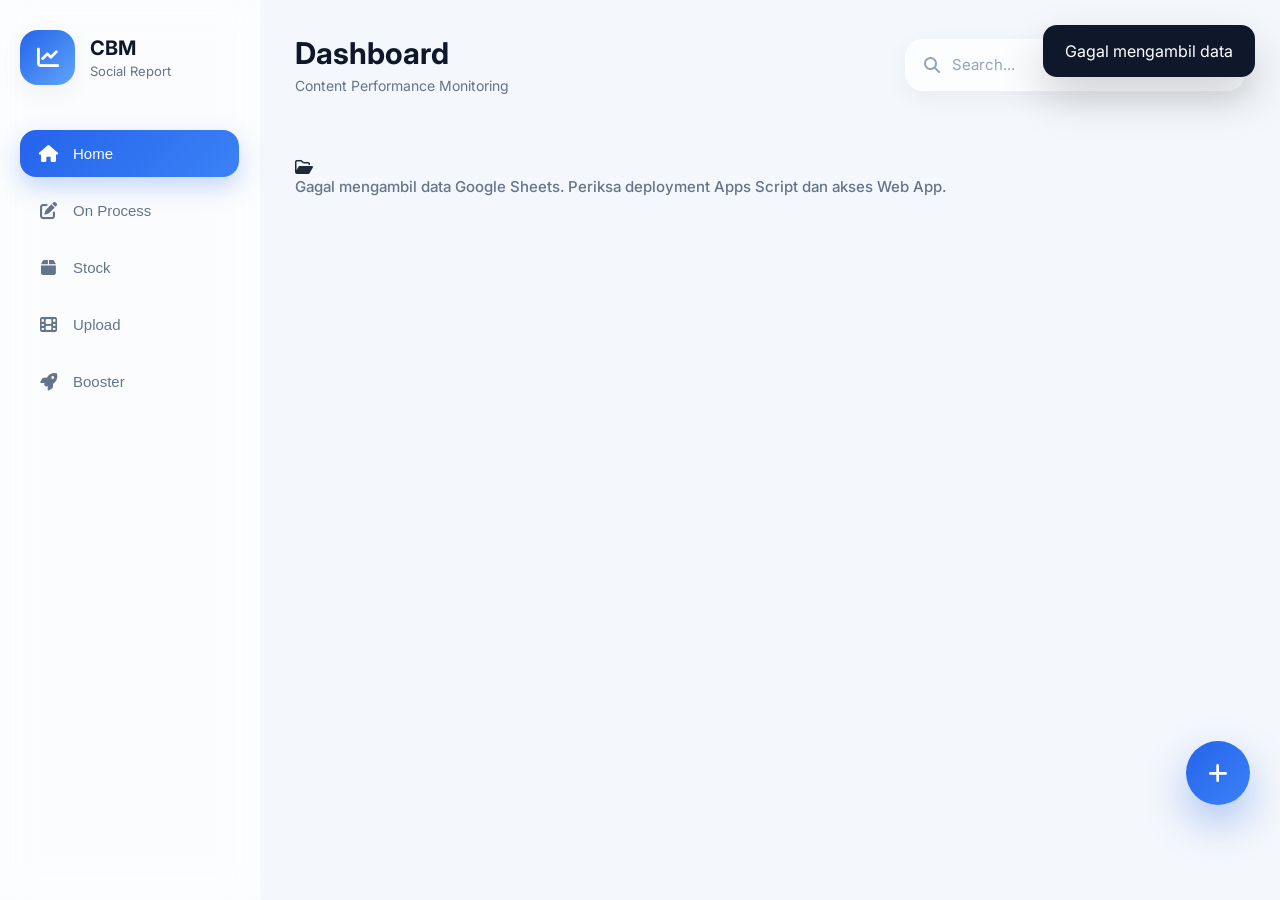
==== commit 784099a0: "Load TikTok preview fix after main script" ====
--- a/index.html
+++ b/index.html
@@ -3,260 +3,43 @@
 <head>
     <meta charset="UTF-8" />
     <meta name="viewport" content="width=device-width, initial-scale=1.0" />
-
     <title>CBM Social Report</title>
-
-    <!-- Font -->
     <link rel="preconnect" href="https://fonts.googleapis.com">
     <link rel="preconnect" href="https://fonts.gstatic.com" crossorigin>
     <link href="https://fonts.googleapis.com/css2?family=Inter:wght@300;400;500;600;700;800&display=swap" rel="stylesheet">
-
-    <!-- Icons -->
-    <link
-        rel="stylesheet"
-        href="https://cdnjs.cloudflare.com/ajax/libs/font-awesome/6.7.2/css/all.min.css"
-    />
-
-    <!-- CSS -->
+    <link rel="stylesheet" href="https://cdnjs.cloudflare.com/ajax/libs/font-awesome/6.7.2/css/all.min.css" />
     <link rel="stylesheet" href="style.css">
 </head>
-
 <body>
-
 <div class="app">
-
-    <!-- ===================== -->
-    <!-- Sidebar -->
-    <!-- ===================== -->
-
     <aside class="sidebar">
-
-        <div class="logo">
-
-            <div class="logo-icon">
-                <i class="fa-solid fa-chart-line"></i>
-            </div>
-
-            <div class="logo-text">
-                <h2>CBM</h2>
-                <span>Social Report</span>
-            </div>
-
-        </div>
-
+        <div class="logo"><div class="logo-icon"><i class="fa-solid fa-chart-line"></i></div><div class="logo-text"><h2>CBM</h2><span>Social Report</span></div></div>
         <nav class="menu">
-
-            <button class="menu-item active" data-page="home">
-                <i class="fa-solid fa-house"></i>
-                <span>Home</span>
-            </button>
-
-            <button class="menu-item" data-page="onprocess">
-                <i class="fa-solid fa-pen-to-square"></i>
-                <span>On Process</span>
-            </button>
-
-            <button class="menu-item" data-page="stock">
-                <i class="fa-solid fa-box"></i>
-                <span>Stock</span>
-            </button>
-
-            <button class="menu-item" data-page="upload">
-                <i class="fa-solid fa-film"></i>
-                <span>Upload</span>
-            </button>
-
-            <button class="menu-item" data-page="booster">
-                <i class="fa-solid fa-rocket"></i>
-                <span>Booster</span>
-            </button>
-
+            <button class="menu-item active" data-page="home"><i class="fa-solid fa-house"></i><span>Home</span></button>
+            <button class="menu-item" data-page="onprocess"><i class="fa-solid fa-pen-to-square"></i><span>On Process</span></button>
+            <button class="menu-item" data-page="stock"><i class="fa-solid fa-box"></i><span>Stock</span></button>
+            <button class="menu-item" data-page="upload"><i class="fa-solid fa-film"></i><span>Upload</span></button>
+            <button class="menu-item" data-page="booster"><i class="fa-solid fa-rocket"></i><span>Booster</span></button>
         </nav>
-
     </aside>
-
-    <!-- ===================== -->
-    <!-- Main -->
-    <!-- ===================== -->
-
     <main class="main">
-
-        <!-- Topbar -->
-
-        <header class="topbar">
-
-            <div class="page-title">
-
-                <h1 id="pageTitle">
-                    Dashboard
-                </h1>
-
-                <p>
-                    Content Performance Monitoring
-                </p>
-
-            </div>
-
-            <div class="top-actions">
-
-                <div class="search-box">
-
-                    <i class="fa-solid fa-magnifying-glass"></i>
-
-                    <input
-                        id="searchInput"
-                        type="text"
-                        placeholder="Search..."
-                    >
-
-                </div>
-
-            </div>
-
-        </header>
-
-        <!-- Dashboard Cards -->
-
-        <section
-            class="dashboard-grid"
-            id="dashboardGrid">
-
-        </section>
-
-        <!-- Dynamic Content -->
-
-        <section
-            id="contentArea"
-            class="content-area">
-
-        </section>
-
+        <header class="topbar"><div class="page-title"><h1 id="pageTitle">Dashboard</h1><p>Content Performance Monitoring</p></div><div class="top-actions"><div class="search-box"><i class="fa-solid fa-magnifying-glass"></i><input id="searchInput" type="text" placeholder="Search..."></div></div></header>
+        <section class="dashboard-grid" id="dashboardGrid"></section>
+        <section id="contentArea" class="content-area"></section>
     </main>
-
 </div>
-
-
-<!-- ===================== -->
-<!-- Floating Button -->
-<!-- ===================== -->
-
-<button
-    class="fab"
-    id="fab">
-
-    <i class="fa-solid fa-plus"></i>
-
-</button>
-
-
-<!-- ===================== -->
-<!-- Bottom Navigation -->
-<!-- ===================== -->
-
+<button class="fab" id="fab"><i class="fa-solid fa-plus"></i></button>
 <nav class="bottom-nav">
-
-    <button
-        class="bottom-item active"
-        data-page="home">
-
-        <i class="fa-solid fa-house"></i>
-        <span>Home</span>
-
-    </button>
-
-    <button
-        class="bottom-item"
-        data-page="onprocess">
-
-        <i class="fa-solid fa-pen-to-square"></i>
-        <span>Process</span>
-
-    </button>
-
-    <button
-        class="bottom-item"
-        data-page="stock">
-
-        <i class="fa-solid fa-box"></i>
-        <span>Stock</span>
-
-    </button>
-
-    <button
-        class="bottom-item"
-        data-page="upload">
-
-        <i class="fa-solid fa-film"></i>
-        <span>Upload</span>
-
-    </button>
-
-    <button
-        class="bottom-item"
-        data-page="booster">
-
-        <i class="fa-solid fa-rocket"></i>
-        <span>Booster</span>
-
-    </button>
-
+    <button class="bottom-item active" data-page="home"><i class="fa-solid fa-house"></i><span>Home</span></button>
+    <button class="bottom-item" data-page="onprocess"><i class="fa-solid fa-pen-to-square"></i><span>Process</span></button>
+    <button class="bottom-item" data-page="stock"><i class="fa-solid fa-box"></i><span>Stock</span></button>
+    <button class="bottom-item" data-page="upload"><i class="fa-solid fa-film"></i><span>Upload</span></button>
+    <button class="bottom-item" data-page="booster"><i class="fa-solid fa-rocket"></i><span>Booster</span></button>
 </nav>
-
-
-<!-- ===================== -->
-<!-- Loading -->
-<!-- ===================== -->
-
-<div
-    class="loading-overlay"
-    id="loading">
-
-    <div class="loader"></div>
-
-</div>
-
-
-<!-- ===================== -->
-<!-- Toast -->
-<!-- ===================== -->
-
-<div
-    id="toast"
-    class="toast">
-
-</div>
-
-
-<!-- ===================== -->
-<!-- Template -->
-<!-- ===================== -->
-
-<template id="cardTemplate">
-
-    <div class="card ripple">
-
-        <div class="card-header">
-
-            <h3></h3>
-
-            <span></span>
-
-        </div>
-
-        <div class="card-body">
-
-        </div>
-
-    </div>
-
-</template>
-
-
-<!-- ===================== -->
-<!-- Script -->
-<!-- ===================== -->
-
+<div class="loading-overlay" id="loading"><div class="loader"></div></div>
+<div id="toast" class="toast"></div>
+<template id="cardTemplate"><div class="card ripple"><div class="card-header"><h3></h3><span></span></div><div class="card-body"></div></div></template>
 <script src="script.js"></script>
-
+<script src="preview-fix.js"></script>
 </body>
 </html>
--- a/style.css
+++ b/style.css
@@ -1,299 +1,38 @@
-* {
-    margin: 0;
-    padding: 0;
-    box-sizing: border-box;
-}
+/* ==========================================================
+   CBM SOCIAL REPORT
+   Modern SaaS Dashboard
+   ========================================================== */
 
+*,*::before,*::after{margin:0;padding:0;box-sizing:border-box}
+html{scroll-behavior:smooth}
+body{font-family:'Inter',sans-serif;background:#f4f7fb;color:#1e293b;overflow-x:hidden;min-height:100vh}
+:root{--primary:#2563eb;--primary-light:#3b82f6;--bg:#f4f7fb;--surface:rgba(255,255,255,.72);--border:rgba(255,255,255,.45);--text:#0f172a;--text-light:#64748b;--success:#22c55e;--warning:#f59e0b;--danger:#ef4444;--shadow:0 8px 24px rgba(15,23,42,.05);--radius:20px;--transition:.28s ease}
+.app{display:flex;min-height:100vh}
+.sidebar{width:260px;background:rgba(255,255,255,.65);backdrop-filter:blur(16px);border-right:1px solid rgba(255,255,255,.5);padding:30px 20px;position:fixed;inset:0 auto 0 0;z-index:100;display:flex;flex-direction:column}
+.logo{display:flex;align-items:center;gap:15px;margin-bottom:45px}.logo-icon{width:55px;height:55px;border-radius:18px;background:linear-gradient(135deg,var(--primary),#60a5fa);color:#fff;display:flex;justify-content:center;align-items:center;font-size:22px;box-shadow:var(--shadow)}.logo-text h2{font-size:20px;font-weight:700;color:var(--text)}.logo-text span{color:var(--text-light);font-size:13px}
+.menu{display:flex;flex-direction:column;gap:10px}.menu-item{display:flex;align-items:center;gap:15px;width:100%;border:none;background:transparent;padding:15px 18px;border-radius:16px;cursor:pointer;font-size:15px;color:var(--text-light);transition:var(--transition);position:relative;overflow:hidden}.menu-item i{width:20px;text-align:center;font-size:17px}.menu-item:hover{background:#eef4ff;color:var(--primary)}.menu-item.active{background:linear-gradient(135deg,var(--primary),var(--primary-light));color:#fff;box-shadow:0 10px 25px rgba(37,99,235,.25)}
+.main{margin-left:260px;width:calc(100% - 260px);padding:35px;min-width:0}
+.topbar{display:flex;justify-content:space-between;align-items:center;gap:20px;margin-bottom:35px}.page-title h1{font-size:30px;font-weight:700;color:var(--text)}.page-title p{margin-top:6px;color:var(--text-light);font-size:14px}
+.search-box{width:340px;max-width:100%;height:52px;background:rgba(255,255,255,.72);backdrop-filter:blur(18px);border:1px solid rgba(255,255,255,.5);border-radius:18px;display:flex;align-items:center;padding:0 18px;box-shadow:var(--shadow)}.search-box i{color:#94a3b8;margin-right:12px}.search-box input{border:none;background:none;outline:none;width:100%;font-size:15px;color:var(--text);font-family:inherit}.search-box input::placeholder{color:#94a3b8}
+.dashboard-grid{display:grid;grid-template-columns:repeat(4,minmax(0,1fr));gap:22px;margin-bottom:28px}.stat-card{display:flex;align-items:center;justify-content:space-between;gap:20px;width:100%;text-align:left;border:0;cursor:pointer}.stat-card .card-body{align-items:flex-end}.stat-number{font-size:24px;font-weight:700;color:var(--text)}
+.card{background:var(--surface);backdrop-filter:blur(18px);border:1px solid var(--border);border-radius:var(--radius);padding:22px;box-shadow:var(--shadow);transition:var(--transition);position:relative;overflow:hidden}.card:hover{transform:translateY(-5px);box-shadow:0 20px 40px rgba(15,23,42,.08)}.card-header{display:flex;justify-content:space-between;align-items:flex-start;gap:15px;margin-bottom:18px}.card-header h3{font-size:15px;color:var(--text-light);font-weight:600;line-height:1.45}.card-header span{font-size:13px;color:var(--primary);font-weight:600}.card-body{display:flex;flex-direction:column;gap:10px}.card-body p{font-size:14px;color:var(--text-light);line-height:1.55;margin:0}.card-body p b{color:var(--text);font-weight:700;font-size:14px}
+.content-area{display:block;padding-bottom:120px}.section-heading{display:flex;align-items:center;justify-content:space-between;margin:0 0 18px}.section-heading h2{font-size:22px;color:var(--text);font-weight:700}.section-heading p{margin-top:4px;color:var(--text-light);font-size:14px}.card-grid{display:grid;grid-template-columns:repeat(3,minmax(0,1fr));gap:24px;align-items:start}.card-grid .card{min-width:0}.card-grid .card-header h3{color:var(--text-light);font-size:16px;word-break:break-word}
+.metric-row{display:flex;align-items:center;justify-content:space-between;gap:15px;padding:11px 13px;background:#f8fafc;border-radius:12px}.metric-label{font-weight:700;color:var(--text);font-size:13px}.metric-values{font-weight:600;color:#475569;font-size:13px;text-align:right}
+.preview-button{border:0;background:#eef4ff;color:#2563eb;border-radius:12px;padding:10px 14px;font:600 13px Inter,sans-serif;cursor:pointer;transition:.2s}.preview-button:hover{background:#dbeafe;transform:translateY(-1px)}
+.ripple{position:relative;overflow:hidden}.ripple span{position:absolute;border-radius:50%;transform:scale(0);animation:ripple .6s linear;background:rgba(255,255,255,.45);pointer-events:none}@keyframes ripple{to{transform:scale(4);opacity:0}}
+.fab{position:fixed;right:30px;bottom:95px;width:64px;height:64px;border:none;border-radius:50%;background:linear-gradient(135deg,var(--primary),var(--primary-light));color:#fff;font-size:22px;cursor:pointer;display:flex;align-items:center;justify-content:center;box-shadow:0 18px 40px rgba(37,99,235,.35);transition:var(--transition);z-index:200}.fab:hover{transform:translateY(-6px) scale(1.05)}.fab:active{transform:scale(.95)}
+.bottom-nav{display:none;position:fixed;left:0;right:0;bottom:0;height:74px;background:rgba(255,255,255,.82);backdrop-filter:blur(18px);border-top:1px solid rgba(255,255,255,.5);z-index:300;justify-content:space-around;align-items:center}.bottom-item{flex:1;border:none;background:none;height:100%;display:flex;flex-direction:column;justify-content:center;align-items:center;gap:5px;color:#64748b;cursor:pointer;transition:.25s;font-size:12px}.bottom-item i{font-size:18px}.bottom-item.active{color:var(--primary);font-weight:600}
+.badge{display:inline-flex;align-items:center;justify-content:center;padding:7px 14px;border-radius:999px;font-size:12px;font-weight:600}.badge.success{background:#dcfce7;color:#15803d}.badge.warning{background:#fef3c7;color:#b45309}.badge.danger{background:#fee2e2;color:#b91c1c}.badge.primary{background:#dbeafe;color:#2563eb}
+.stat-left{display:flex;flex-direction:column;gap:10px}.stat-value{font-size:34px;font-weight:700;color:var(--text)}.stat-title{font-size:14px;color:var(--text-light)}.stat-icon{width:62px;height:62px;border-radius:18px;display:flex;justify-content:center;align-items:center;background:#eff6ff;color:var(--primary);font-size:24px}
+.content-card{display:flex;flex-direction:column;gap:18px}.content-card h3{font-size:18px;color:var(--text)}.content-card p{font-size:14px;color:var(--text-light);line-height:1.6}.content-meta{display:flex;flex-wrap:wrap;gap:10px}.meta{background:#f8fafc;padding:8px 14px;border-radius:12px;font-size:13px;color:#475569}
+.skeleton{position:relative;overflow:hidden;background:#e5e7eb;border-radius:12px}.skeleton::after{content:"";position:absolute;inset:0;transform:translateX(-100%);background:linear-gradient(90deg,transparent,rgba(255,255,255,.7),transparent);animation:skeleton 1.2s infinite}@keyframes skeleton{100%{transform:translateX(100%)}}
+.loading-overlay{position:fixed;inset:0;background:rgba(255,255,255,.55);backdrop-filter:blur(10px);display:flex;align-items:center;justify-content:center;z-index:9999;opacity:0;visibility:hidden;transition:.25s}.loading-overlay.show{opacity:1;visibility:visible}.loader{width:58px;height:58px;border-radius:50%;border:5px solid #dbeafe;border-top-color:var(--primary);animation:spin .8s linear infinite}@keyframes spin{to{transform:rotate(360deg)}}
+.toast{position:fixed;top:25px;right:25px;background:#0f172a;color:#fff;padding:16px 22px;border-radius:14px;box-shadow:0 20px 45px rgba(0,0,0,.18);transform:translateY(-25px);opacity:0;transition:.3s;z-index:99999}.toast.show{opacity:1;transform:translateY(0)}
+.empty-state{grid-column:1/-1}.empty-state h3{color:var(--text-light);font-size:15px;font-weight:500}
+.cbm-preview{position:fixed;inset:0;z-index:10000;display:flex;align-items:center;justify-content:center;opacity:0;visibility:hidden;transition:.2s}.cbm-preview.show{opacity:1;visibility:visible}.cbm-preview-backdrop{position:absolute;inset:0;background:rgba(10,18,35,.55);backdrop-filter:blur(8px)}.cbm-preview-box{position:relative;width:min(520px,calc(100% - 32px));height:min(760px,calc(100% - 40px));background:#fff;border-radius:22px;overflow:hidden;box-shadow:0 30px 90px rgba(0,0,0,.3);display:flex;flex-direction:column}.cbm-preview-head{height:58px;display:flex;align-items:center;justify-content:space-between;padding:0 18px;border-bottom:1px solid #eef2f7}.cbm-preview-close{border:0;background:#f1f4f8;border-radius:10px;width:36px;height:36px;font-size:24px;cursor:pointer}.cbm-preview-frame{width:100%;height:calc(100% - 58px);border:0;background:#0f172a}.cbm-preview-fallback{height:100%;padding:30px;display:none;flex-direction:column;align-items:center;justify-content:center;text-align:center;gap:12px}.cbm-preview-fallback a{display:inline-flex;padding:11px 16px;border-radius:12px;background:#2563eb;color:#fff;text-decoration:none;font-weight:600;margin-top:8px}
+::-webkit-scrollbar{width:10px}::-webkit-scrollbar-track{background:#edf2f7}::-webkit-scrollbar-thumb{background:#cbd5e1;border-radius:999px}::-webkit-scrollbar-thumb:hover{background:#94a3b8}.fade-in{animation:fadeIn .45s ease}@keyframes fadeIn{from{opacity:0;transform:translateY(15px)}to{opacity:1;transform:translateY(0)}}
 
-body {
-    font-family: "Inter", Arial, sans-serif;
-    background: #F5F6FA;
-    color: #111827;
-    padding-bottom: 100px;
-}
-
-
-
-/* HEADER */
-
-header {
-    background: linear-gradient(
-        135deg,
-        #092D76,
-        #1E5EFF
-    );
-
-    color: white;
-    padding: 35px 22px 70px;
-
-    border-radius:
-    0 0 35px 35px;
-}
-
-
-header h1 {
-    font-size: 26px;
-    font-weight: 700;
-}
-
-
-header p {
-    margin-top: 8px;
-    opacity: .8;
-    font-size: 14px;
-}
-
-
-
-
-/* CONTENT */
-
-main {
-    padding: 20px;
-    margin-top: -40px;
-}
-
-
-
-/* DASHBOARD CARD */
-
-.dashboard {
-
-    display:grid;
-
-    grid-template-columns:
-    repeat(2,1fr);
-
-    gap:16px;
-
-}
-
-
-
-.box {
-
-    background:white;
-
-    padding:20px;
-
-    border-radius:24px;
-
-    box-shadow:
-    0 10px 25px rgba(0,0,0,.08);
-
-    transition:.3s;
-
-}
-
-
-
-.box:hover {
-
-    transform:
-    translateY(-5px);
-
-}
-
-
-
-.box h2 {
-
-    font-size:34px;
-
-    margin-bottom:8px;
-
-}
-
-
-
-.box p {
-
-    font-size:14px;
-
-    font-weight:600;
-
-}
-
-
-
-/* COLOR STATUS */
-
-
-.yellow h2 {
-    color:#EAB308;
-}
-
-
-.blue h2 {
-    color:#2563EB;
-}
-
-
-.green h2 {
-    color:#16A34A;
-}
-
-
-.purple h2 {
-    color:#9333EA;
-}
-
-
-
-
-
-/* ACTIVITY */
-
-.title {
-
-    margin-top:35px;
-
-    margin-bottom:15px;
-
-    font-size:20px;
-
-}
-
-
-
-.activity-card {
-
-    background:white;
-
-    padding:18px;
-
-    border-radius:20px;
-
-    margin-bottom:14px;
-
-    box-shadow:
-
-    0 8px 20px rgba(0,0,0,.06);
-
-    animation:
-    fadeUp .4s ease;
-
-}
-
-
-
-@keyframes fadeUp {
-
-    from {
-
-        opacity:0;
-
-        transform:
-        translateY(15px);
-
-    }
-
-
-    to {
-
-        opacity:1;
-
-        transform:
-        translateY(0);
-
-    }
-
-}
-
-
-
-
-
-/* BOTTOM NAV */
-
-
-nav {
-
-    position:fixed;
-
-    bottom:15px;
-
-    left:15px;
-
-    right:15px;
-
-
-    height:75px;
-
-
-    background:white;
-
-
-    border-radius:28px;
-
-
-    display:flex;
-
-    justify-content:space-around;
-
-    align-items:center;
-
-
-    box-shadow:
-
-    0 15px 35px rgba(0,0,0,.15);
-
-}
-
-
-
-nav button {
-
-    border:none;
-
-    background:none;
-
-    color:#9CA3AF;
-
-    font-size:20px;
-
-    cursor:pointer;
-
-}
-
-
-
-nav span {
-
-    display:block;
-
-    font-size:11px;
-
-    margin-top:4px;
-
-}
-
-
-
-nav button:hover {
-
-    color:#092D76;
-
-}
-
-
-
-/* MOBILE */
-
-@media(max-width:480px){
-
-
-header h1 {
-
-    font-size:23px;
-
-}
-
-
-.box h2 {
-
-    font-size:30px;
-
-}
-
-}
+@media (max-width:1200px){.dashboard-grid{grid-template-columns:repeat(2,minmax(0,1fr))}.card-grid{grid-template-columns:repeat(2,minmax(0,1fr))}}
+@media (max-width:992px){.sidebar{display:none}.main{margin-left:0;width:100%;padding:22px}.dashboard-grid{grid-template-columns:1fr 1fr}}
+@media (max-width:768px){.topbar{flex-direction:column;align-items:flex-start}.search-box{width:100%}.dashboard-grid{grid-template-columns:1fr}.card-grid{grid-template-columns:1fr}.bottom-nav{display:flex}.fab{bottom:95px;right:20px;width:58px;height:58px}.cbm-preview-box{width:calc(100% - 22px);height:calc(100% - 30px);border-radius:18px}}
+@media (max-width:480px){.page-title h1{font-size:24px}.card{padding:18px}.stat-value{font-size:28px}}
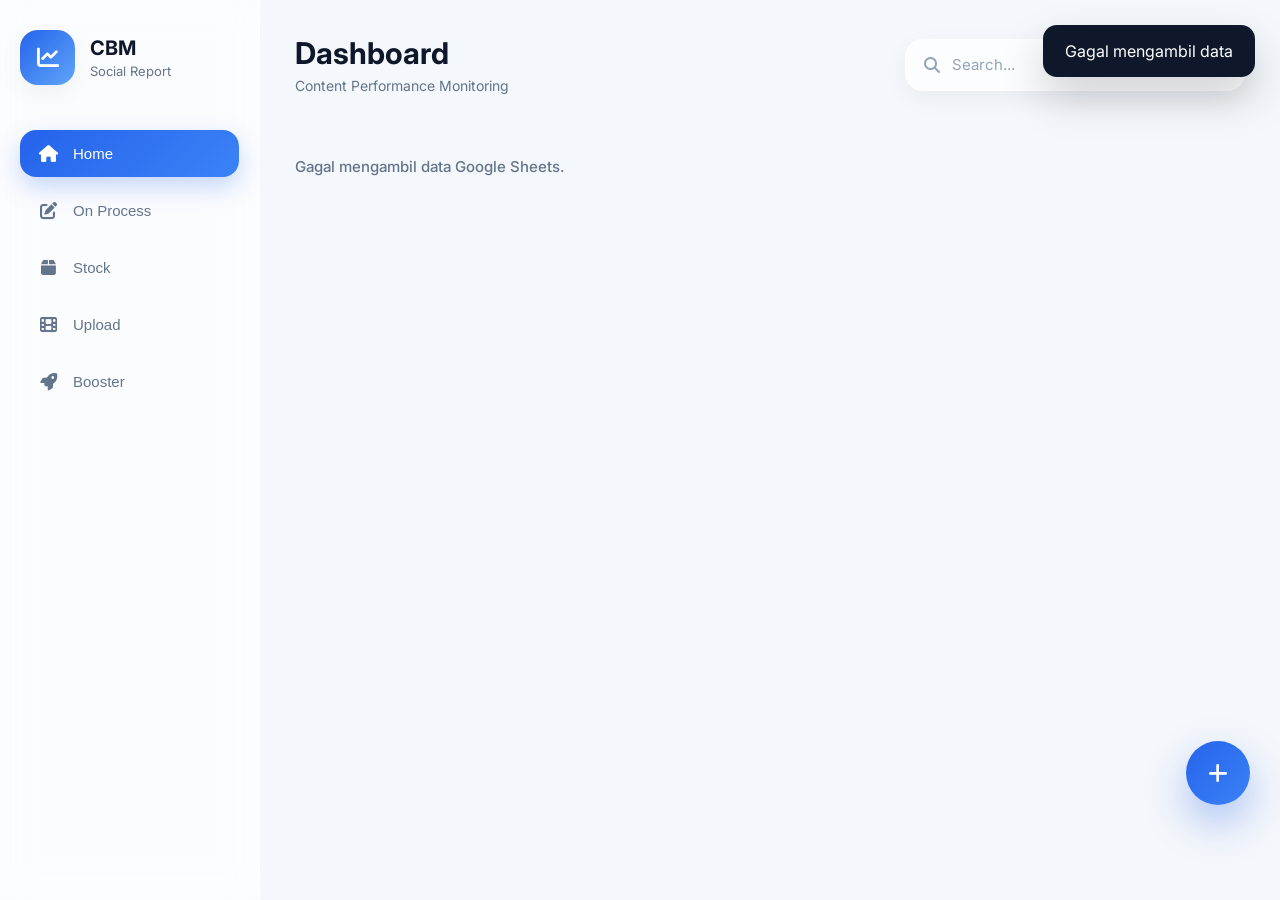
==== commit 0e9febd0: "Use stable single renderer and remove conflicting runtime scripts" ====
--- a/index.html
+++ b/index.html
@@ -39,7 +39,6 @@
 <div class="loading-overlay" id="loading"><div class="loader"></div></div>
 <div id="toast" class="toast"></div>
 <template id="cardTemplate"><div class="card ripple"><div class="card-header"><h3></h3><span></span></div><div class="card-body"></div></div></template>
-<script src="script.js"></script>
-<script src="preview-fix.js"></script>
+<script src="script-fixed.js?v=2"></script>
 </body>
 </html>
--- a/style.css
+++ b/style.css
@@ -16,7 +16,7 @@
 .search-box{width:340px;max-width:100%;height:52px;background:rgba(255,255,255,.72);backdrop-filter:blur(18px);border:1px solid rgba(255,255,255,.5);border-radius:18px;display:flex;align-items:center;padding:0 18px;box-shadow:var(--shadow)}.search-box i{color:#94a3b8;margin-right:12px}.search-box input{border:none;background:none;outline:none;width:100%;font-size:15px;color:var(--text);font-family:inherit}.search-box input::placeholder{color:#94a3b8}
 .dashboard-grid{display:grid;grid-template-columns:repeat(4,minmax(0,1fr));gap:22px;margin-bottom:28px}.stat-card{display:flex;align-items:center;justify-content:space-between;gap:20px;width:100%;text-align:left;border:0;cursor:pointer}.stat-card .card-body{align-items:flex-end}.stat-number{font-size:24px;font-weight:700;color:var(--text)}
 .card{background:var(--surface);backdrop-filter:blur(18px);border:1px solid var(--border);border-radius:var(--radius);padding:22px;box-shadow:var(--shadow);transition:var(--transition);position:relative;overflow:hidden}.card:hover{transform:translateY(-5px);box-shadow:0 20px 40px rgba(15,23,42,.08)}.card-header{display:flex;justify-content:space-between;align-items:flex-start;gap:15px;margin-bottom:18px}.card-header h3{font-size:15px;color:var(--text-light);font-weight:600;line-height:1.45}.card-header span{font-size:13px;color:var(--primary);font-weight:600}.card-body{display:flex;flex-direction:column;gap:10px}.card-body p{font-size:14px;color:var(--text-light);line-height:1.55;margin:0}.card-body p b{color:var(--text);font-weight:700;font-size:14px}
-.content-area{display:block;padding-bottom:120px}.section-heading{display:flex;align-items:center;justify-content:space-between;margin:0 0 18px}.section-heading h2{font-size:22px;color:var(--text);font-weight:700}.section-heading p{margin-top:4px;color:var(--text-light);font-size:14px}.card-grid{display:grid;grid-template-columns:repeat(3,minmax(0,1fr));gap:24px;align-items:start}.card-grid .card{min-width:0}.card-grid .card-header h3{color:var(--text-light);font-size:16px;word-break:break-word}
+.content-area{display:block;padding-bottom:120px}.section-heading{display:flex;align-items:center;justify-content:space-between;margin:0 0 18px}.section-heading h2{font-size:22px;color:var(--text);font-weight:700}.section-heading p{margin-top:4px;color:var(--text-light);font-size:14px}.card-grid{display:grid;grid-template-columns:repeat(3,minmax(0,1fr));gap:24px;align-items:stretch}.card-grid .card{min-width:0}
 .metric-row{display:flex;align-items:center;justify-content:space-between;gap:15px;padding:11px 13px;background:#f8fafc;border-radius:12px}.metric-label{font-weight:700;color:var(--text);font-size:13px}.metric-values{font-weight:600;color:#475569;font-size:13px;text-align:right}
 .preview-button{border:0;background:#eef4ff;color:#2563eb;border-radius:12px;padding:10px 14px;font:600 13px Inter,sans-serif;cursor:pointer;transition:.2s}.preview-button:hover{background:#dbeafe;transform:translateY(-1px)}
 .ripple{position:relative;overflow:hidden}.ripple span{position:absolute;border-radius:50%;transform:scale(0);animation:ripple .6s linear;background:rgba(255,255,255,.45);pointer-events:none}@keyframes ripple{to{transform:scale(4);opacity:0}}
@@ -32,7 +32,22 @@
 .cbm-preview{position:fixed;inset:0;z-index:10000;display:flex;align-items:center;justify-content:center;opacity:0;visibility:hidden;transition:.2s}.cbm-preview.show{opacity:1;visibility:visible}.cbm-preview-backdrop{position:absolute;inset:0;background:rgba(10,18,35,.55);backdrop-filter:blur(8px)}.cbm-preview-box{position:relative;width:min(520px,calc(100% - 32px));height:min(760px,calc(100% - 40px));background:#fff;border-radius:22px;overflow:hidden;box-shadow:0 30px 90px rgba(0,0,0,.3);display:flex;flex-direction:column}.cbm-preview-head{height:58px;display:flex;align-items:center;justify-content:space-between;padding:0 18px;border-bottom:1px solid #eef2f7}.cbm-preview-close{border:0;background:#f1f4f8;border-radius:10px;width:36px;height:36px;font-size:24px;cursor:pointer}.cbm-preview-frame{width:100%;height:calc(100% - 58px);border:0;background:#0f172a}.cbm-preview-fallback{height:100%;padding:30px;display:none;flex-direction:column;align-items:center;justify-content:center;text-align:center;gap:12px}.cbm-preview-fallback a{display:inline-flex;padding:11px 16px;border-radius:12px;background:#2563eb;color:#fff;text-decoration:none;font-weight:600;margin-top:8px}
 ::-webkit-scrollbar{width:10px}::-webkit-scrollbar-track{background:#edf2f7}::-webkit-scrollbar-thumb{background:#cbd5e1;border-radius:999px}::-webkit-scrollbar-thumb:hover{background:#94a3b8}.fade-in{animation:fadeIn .45s ease}@keyframes fadeIn{from{opacity:0;transform:translateY(15px)}to{opacity:1;transform:translateY(0)}}
 
-@media (max-width:1200px){.dashboard-grid{grid-template-columns:repeat(2,minmax(0,1fr))}.card-grid{grid-template-columns:repeat(2,minmax(0,1fr))}}
-@media (max-width:992px){.sidebar{display:none}.main{margin-left:0;width:100%;padding:22px}.dashboard-grid{grid-template-columns:1fr 1fr}}
-@media (max-width:768px){.topbar{flex-direction:column;align-items:flex-start}.search-box{width:100%}.dashboard-grid{grid-template-columns:1fr}.card-grid{grid-template-columns:1fr}.bottom-nav{display:flex}.fab{bottom:95px;right:20px;width:58px;height:58px}.cbm-preview-box{width:calc(100% - 22px);height:calc(100% - 30px);border-radius:18px}}
-@media (max-width:480px){.page-title h1{font-size:24px}.card{padding:18px}.stat-value{font-size:28px}}
+/* ==========================================================
+   PERFORMANCE — CLEAR, FIXED, EASY TO READ
+   ========================================================== */
+.card-grid>.card{display:flex;flex-direction:column;height:100%;min-height:520px}
+.card-grid>.card>.card-body{flex:1;display:flex;flex-direction:column;gap:10px}
+.card-grid>.card .card-header{min-height:48px}
+.performance-box{width:100%;margin:10px 0 8px;padding:16px;border-radius:18px;background:#f8fafc;border:1px solid #dbe4f0;box-shadow:0 6px 18px rgba(15,23,42,.04)}
+.performance-title{display:flex;align-items:center;gap:8px;color:#0f172a;font-size:14px;font-weight:800;line-height:1.3;margin-bottom:12px}.performance-title i{color:var(--primary)}
+.performance-grid{display:grid;grid-template-columns:repeat(2,minmax(0,1fr));gap:10px}
+.performance-grid>div{min-width:0;background:#fff;border:1px solid #dbe4f0;border-radius:14px;padding:12px 13px;box-shadow:0 3px 10px rgba(15,23,42,.04)}
+.performance-grid>div span,.performance-grid>div .performance-label{display:block!important;position:static!important;visibility:visible!important;opacity:1!important;color:#475569!important;font-size:11px!important;line-height:1.4!important;font-weight:700!important;margin:0 0 7px!important;white-space:normal!important;overflow:visible!important;text-transform:none!important}
+.performance-grid>div strong{display:block!important;position:static!important;visibility:visible!important;opacity:1!important;color:#0f172a!important;font-size:20px!important;line-height:1.2!important;font-weight:800!important;overflow-wrap:anywhere}
+.performance-grid>div:nth-child(1){border-top:4px solid #60a5fa}.performance-grid>div:nth-child(2){border-top:4px solid #2563eb}.performance-grid>div:nth-child(3){border-top:4px solid #a78bfa}.performance-grid>div:nth-child(4){border-top:4px solid #7c3aed}
+.card-grid>.card>.card-body>p:last-child{margin-top:auto}
+.preview-button{display:inline-flex;align-items:center;justify-content:center;gap:7px;margin-top:4px;box-shadow:0 5px 14px rgba(37,99,235,.08)}
+@media(max-width:1200px){.dashboard-grid{grid-template-columns:repeat(2,minmax(0,1fr))}.card-grid{grid-template-columns:repeat(2,minmax(0,1fr))}.card-grid>.card{min-height:500px}}
+@media(max-width:992px){.sidebar{display:none}.main{margin-left:0;width:100%;padding:22px}.dashboard-grid{grid-template-columns:1fr 1fr}}
+@media(max-width:768px){.topbar{flex-direction:column;align-items:flex-start}.search-box{width:100%}.dashboard-grid{grid-template-columns:1fr}.card-grid{grid-template-columns:1fr}.bottom-nav{display:flex}.fab{bottom:95px;right:20px;width:58px;height:58px}.card-grid>.card{min-height:0;height:auto}.performance-grid{grid-template-columns:1fr 1fr}.performance-grid>div{padding:10px 11px}}
+@media(max-width:480px){.page-title h1{font-size:24px}.card{padding:18px}.performance-grid{gap:8px}.performance-grid>div span,.performance-grid>div .performance-label{font-size:10px!important}.performance-grid>div strong{font-size:16px!important}.performance-box{padding:12px}}
